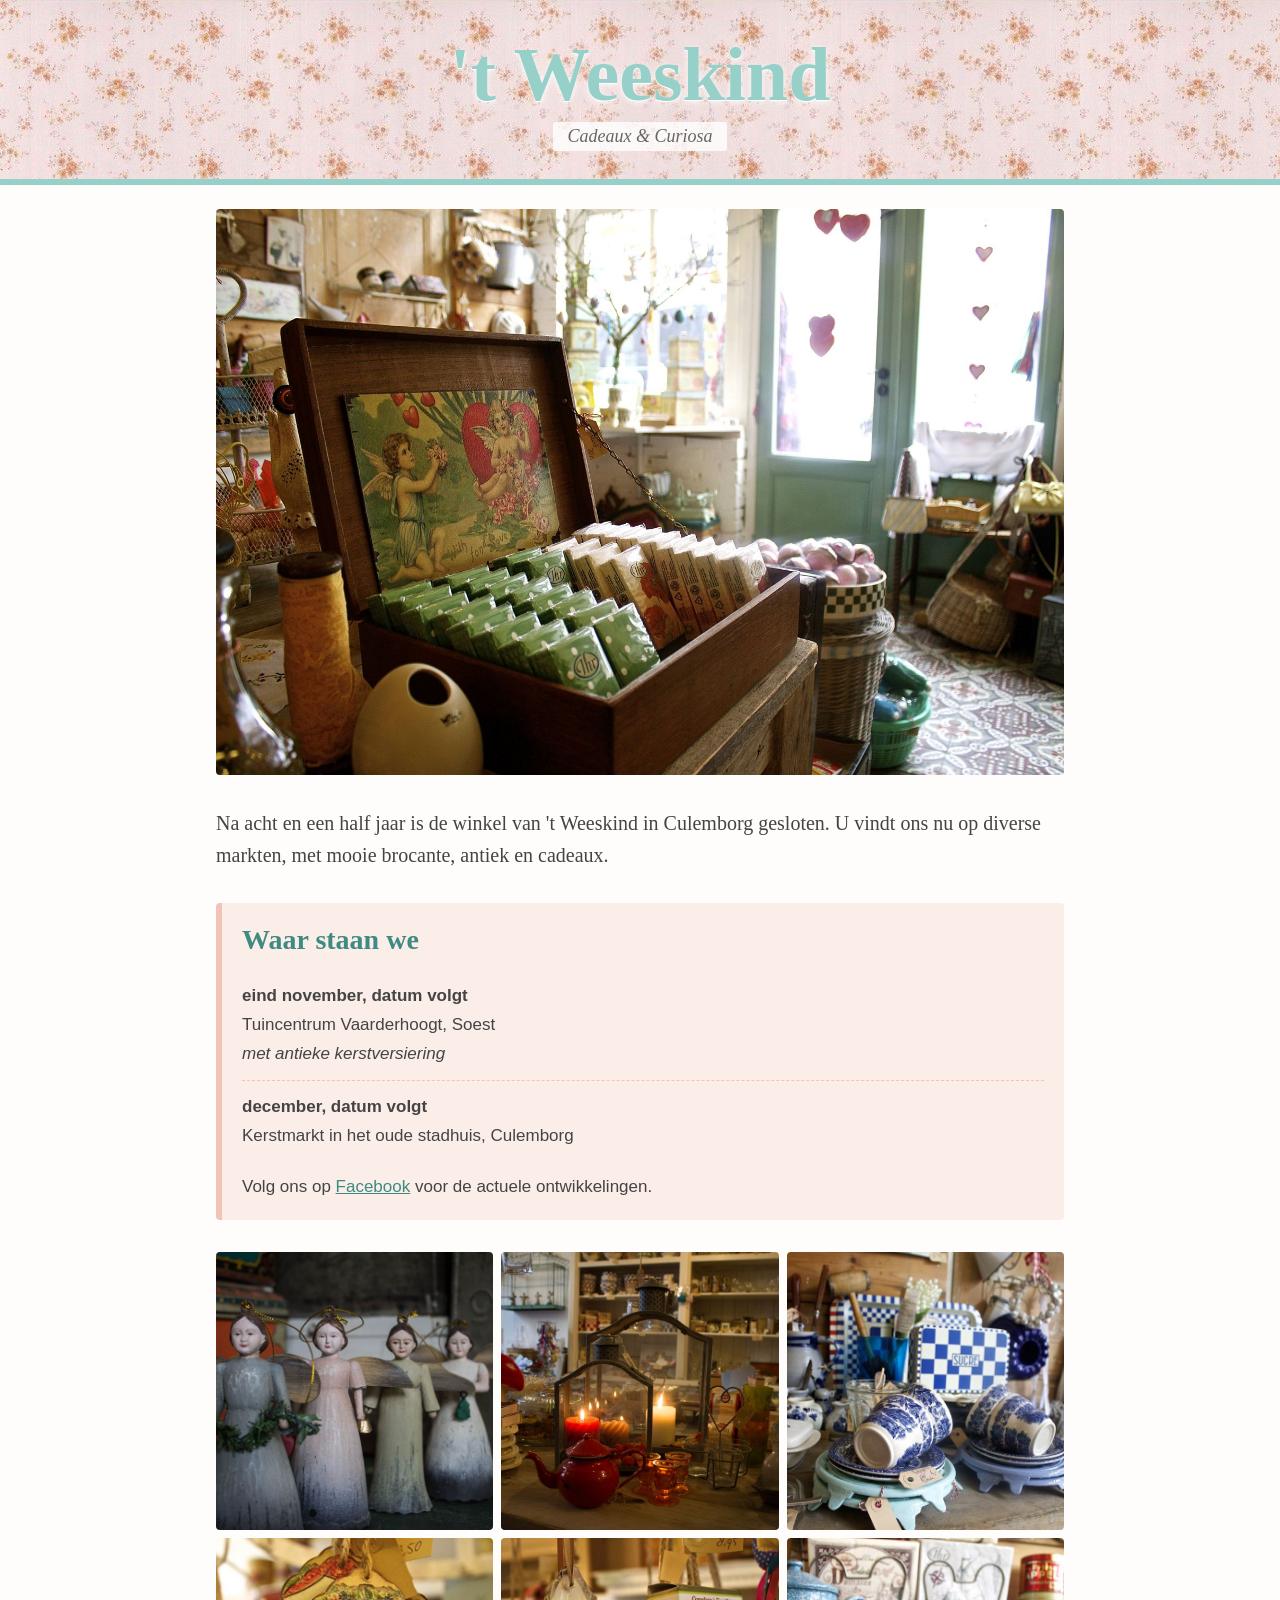
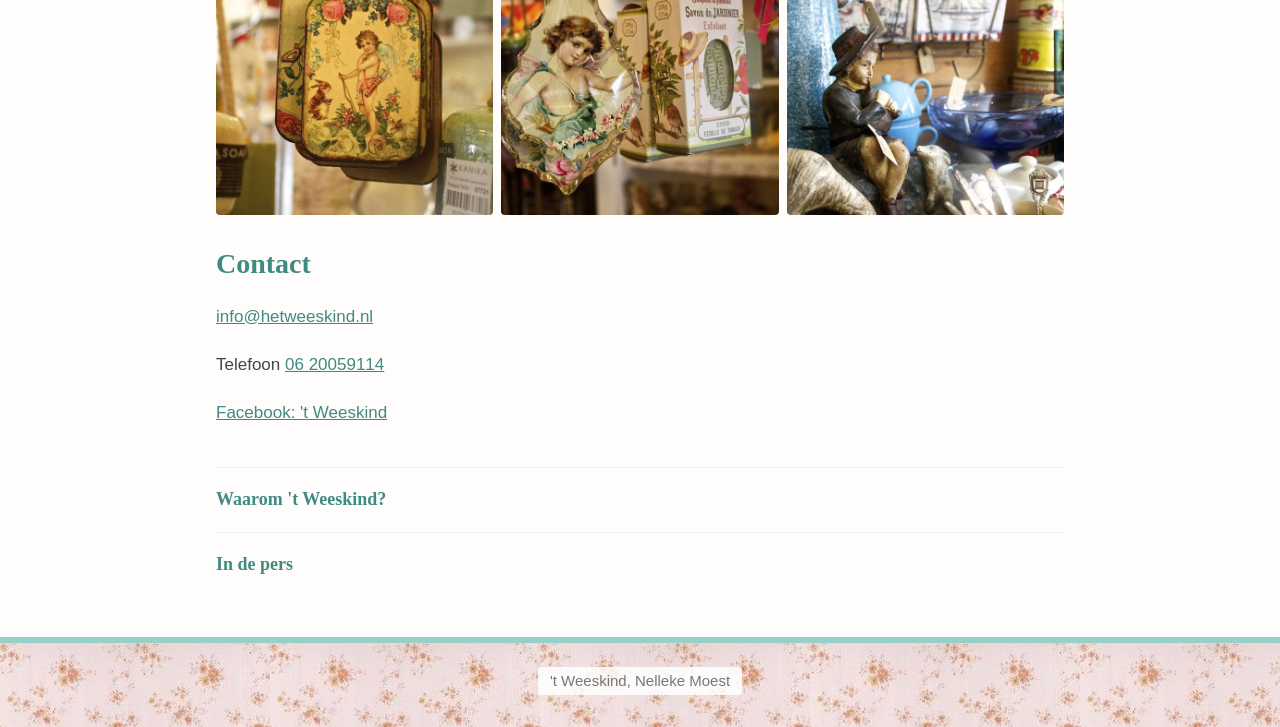
==== nieuw/index.html @ 32e5ac3d "Nieuwe one-pager (nieuw/) + oude site als bron, deploy via GitHub Pages Co-Authored-By: Claude Opus " ====
<!doctype html>
<html lang="nl">
<head>
  <meta charset="utf-8">
  <meta name="viewport" content="width=device-width, initial-scale=1">
  <title>'t Weeskind, Cadeaux &amp; Curiosa</title>
  <meta name="description" content="'t Weeskind: brocante, antiek en cadeaux van Nelleke Moest, voorheen de winkel in Culemborg. Nu te vinden op markten.">
  <link rel="stylesheet" href="style.css">
</head>
<body>

  <header class="kop">
    <p class="kop__naam">'t Weeskind</p>
    <p class="kop__sub">Cadeaux &amp; Curiosa</p>
  </header>

  <main>
    <figure class="hero">
      <img src="img/hero.jpg" alt="Een houten kistje met zeepjes en een oude engelenprent in de winkel van 't Weeskind" width="1600" height="1067">
    </figure>

    <section class="blok intro">
      <!-- Tekst uit de oude site (home en het afscheidsbericht van 29-1-2016), licht ingekort. -->
      <p>Na acht en een half jaar is de winkel van 't Weeskind in Culemborg gesloten. U vindt ons nu op diverse markten, met mooie brocante, antiek en cadeaux.</p>
    </section>

    <section class="blok markten" id="markten">
      <h1>Waar staan we</h1>
      <!--
        ONDERHOUD: één regel per markt. Zet de laatste dag in data-tot (JJJJ-MM-DD);
        na die dag verdwijnt de regel vanzelf. Zonder data-tot blijft hij staan.
        Staat er niets meer, dan toont de pagina de regel "Nieuwe data volgen".
      -->
      <ul class="markten__lijst">
        <li data-tot="">
          <span class="markt__wanneer">eind november, datum volgt</span>
          <span class="markt__waar">Tuincentrum Vaarderhoogt, Soest</span>
          <span class="markt__wat">met antieke kerstversiering</span>
        </li>
        <li data-tot="">
          <span class="markt__wanneer">december, datum volgt</span>
          <span class="markt__waar">Kerstmarkt in het oude stadhuis, Culemborg</span>
        </li>
      </ul>
      <p class="markten__leeg" hidden>Nieuwe data volgen. Kijk op Facebook voor het laatste nieuws.</p>
      <p class="markten__fb">Volg ons op <a href="https://www.facebook.com/Hetweeskind">Facebook</a> voor de actuele ontwikkelingen.</p>
    </section>

    <section class="fotos" aria-label="Foto's">
      <img src="img/engelen.jpg" alt="Vier houten engelen op een rij" loading="lazy" width="900" height="605">
      <img src="img/kaarsen.jpg" alt="Kaarsen en een rode theepot in de winkel" loading="lazy" width="900" height="777">
      <img src="img/servies.jpg" alt="Blauw-wit servies en een geblokte theemuts" loading="lazy" width="900" height="600">
      <img src="img/hangers.jpg" alt="Hangers met oude engelenprenten" loading="lazy" width="900" height="600">
      <img src="img/blikjes.jpg" alt="Een engelenhanger en een oud zeepblik" loading="lazy" width="900" height="600">
      <img src="img/brocante.jpg" alt="Brocante: een emaille kan, glaswerk en een beeldje" loading="lazy" width="900" height="600">
    </section>

    <section class="blok contact" id="contact">
      <h2>Contact</h2>
      <p><a href="mailto:info@hetweeskind.nl">info@hetweeskind.nl</a></p>
      <p>Telefoon <a href="tel:+31620059114">06 20059114</a></p>
      <p><a href="https://www.facebook.com/Hetweeskind">Facebook: 't Weeskind</a></p>
    </section>

    <section class="blok meer">
      <details>
        <summary>Waarom 't Weeskind?</summary>
        <!-- Uit de oude pagina Culemborg, ingekort tot het deel over de naam. -->
        <p>Het Elisabeth Weeshuis (Herenstraat 29) is één van de oudste gebouwen uit Culemborg. De schatrijke en kinderloze Vrouwe Elisabeth, gravin van Culemborg, liet het grootste deel van haar vermogen na aan de armen van de stad. Met het deel van het geld werd het Elisabeth Weeshuis gebouwd. In het huis woonden nog tot 1952 weeskinderen. Tegenwoordig is er een museum en bibliotheek gevestigd.</p>
      </details>
      <details>
        <summary>In de pers</summary>
        <ul>
          <li>Buitenleven (juni 2009): De leukste adressen van Culemborg</li>
          <li>Landelijke leefstijl gids (2009): een gids met landelijke adresjes</li>
          <li>Libelle Balance (juli 2008): Nostalgie in glas</li>
          <li>Culemborgse Courant (juni 2008): Romantische cadeaus bij Het Weeskind</li>
        </ul>
      </details>
    </section>
  </main>

  <footer class="voet">
    <p>'t Weeskind, Nelleke Moest</p>
  </footer>

  <script>
    // Verlopen markten verbergen; zonder markten de "nieuwe data volgen"-regel tonen.
    (function () {
      var vandaag = new Date().toISOString().slice(0, 10);
      var regels = document.querySelectorAll('.markten__lijst li');
      var zichtbaar = 0;
      regels.forEach(function (li) {
        var tot = li.getAttribute('data-tot');
        if (tot && tot < vandaag) { li.hidden = true; } else { zichtbaar++; }
      });
      if (zichtbaar === 0) document.querySelector('.markten__leeg').hidden = false;
    })();
  </script>
</body>
</html>
---- nieuw/style.css ----
/* 't Weeskind: één pagina, geen framework. Sfeer van de oude site: mint, rozenbehang, zacht roze. */
:root {
  --mint: #97d0c9;
  --mint-donker: #3f8a81;   /* mint als tekst/link: #97d0c9 is te licht op wit */
  --roze: #f2c4b8;
  --roze-licht: #fbeee9;
  --tekst: #444;
  --papier: #fffdfb;
  --serif: Georgia, "Times New Roman", Times, serif;
  --sans: -apple-system, BlinkMacSystemFont, "Segoe UI", Helvetica, Arial, sans-serif;
}

* { box-sizing: border-box; }
html { -webkit-text-size-adjust: 100%; }
body {
  margin: 0;
  color: var(--tekst);
  font: 17px/1.6 var(--sans);
  background: var(--papier);
}
img { max-width: 100%; height: auto; display: block; }
a { color: var(--mint-donker); }

.kop {
  text-align: center;
  padding: 36px 16px 28px;
  background: url(img/patroon.jpg) repeat;
  border-bottom: 6px solid var(--mint);
}
.kop__naam {
  margin: 0;
  font: 700 clamp(44px, 11vw, 76px)/1 var(--serif);
  color: var(--mint);
  text-shadow: 0 1px 0 #fff, 0 2px 6px rgba(255, 255, 255, .9);
}
.kop__sub {
  display: inline-block;
  margin: 10px 0 0;
  padding: 2px 14px;
  font: italic 18px/1.4 var(--serif);
  color: #666;
  background: rgba(255, 255, 255, .8);
  border-radius: 3px;
}

main { max-width: 880px; margin: 0 auto; padding: 0 16px; }

.hero { margin: 24px 0 0; }
.hero img { width: 100%; aspect-ratio: 3 / 2; object-fit: cover; border-radius: 4px; }

.blok { margin: 32px 0; }
.intro p { font: 20px/1.6 var(--serif); margin: 0; }

h1, h2 {
  font: 700 28px/1.2 var(--serif);
  color: var(--mint-donker);
  margin: 0 0 14px;
}

.markten {
  background: var(--roze-licht);
  border-left: 6px solid var(--roze);
  padding: 20px 20px 8px;
  border-radius: 4px;
}
.markten__lijst { list-style: none; margin: 0; padding: 0; }
.markten__lijst li {
  display: grid;
  gap: 2px;
  padding: 12px 0;
  border-bottom: 1px dashed var(--roze);
}
.markten__lijst li:last-child { border-bottom: 0; }
.markt__wanneer { font-weight: 700; }
.markt__wat { font-style: italic; }
.markten__leeg, .markten__fb { margin: 12px 0; }

.fotos {
  display: grid;
  grid-template-columns: repeat(2, 1fr);
  gap: 8px;
  margin: 32px 0;
}
.fotos img { width: 100%; aspect-ratio: 1 / 1; object-fit: cover; border-radius: 4px; }
@media (min-width: 700px) {
  .fotos { grid-template-columns: repeat(3, 1fr); }
}

.contact p { margin: 4px 0; }
.contact a { display: inline-block; padding: 6px 0; min-height: 44px; line-height: 32px; }

.meer details {
  border-top: 1px solid #eee;
  padding: 10px 0;
}
.meer summary {
  cursor: pointer;
  font: 700 18px/1.4 var(--serif);
  color: var(--mint-donker);
  min-height: 44px;
  display: flex;
  align-items: center;
}
.meer ul { padding-left: 20px; }

.voet {
  text-align: center;
  padding: 24px 16px 32px;
  margin-top: 40px;
  border-top: 6px solid var(--mint);
  color: #777;
  font-size: 15px;
  background: url(img/patroon.jpg) repeat;
}
.voet p { display: inline-block; background: rgba(255, 255, 255, .85); padding: 2px 12px; border-radius: 3px; margin: 0; }
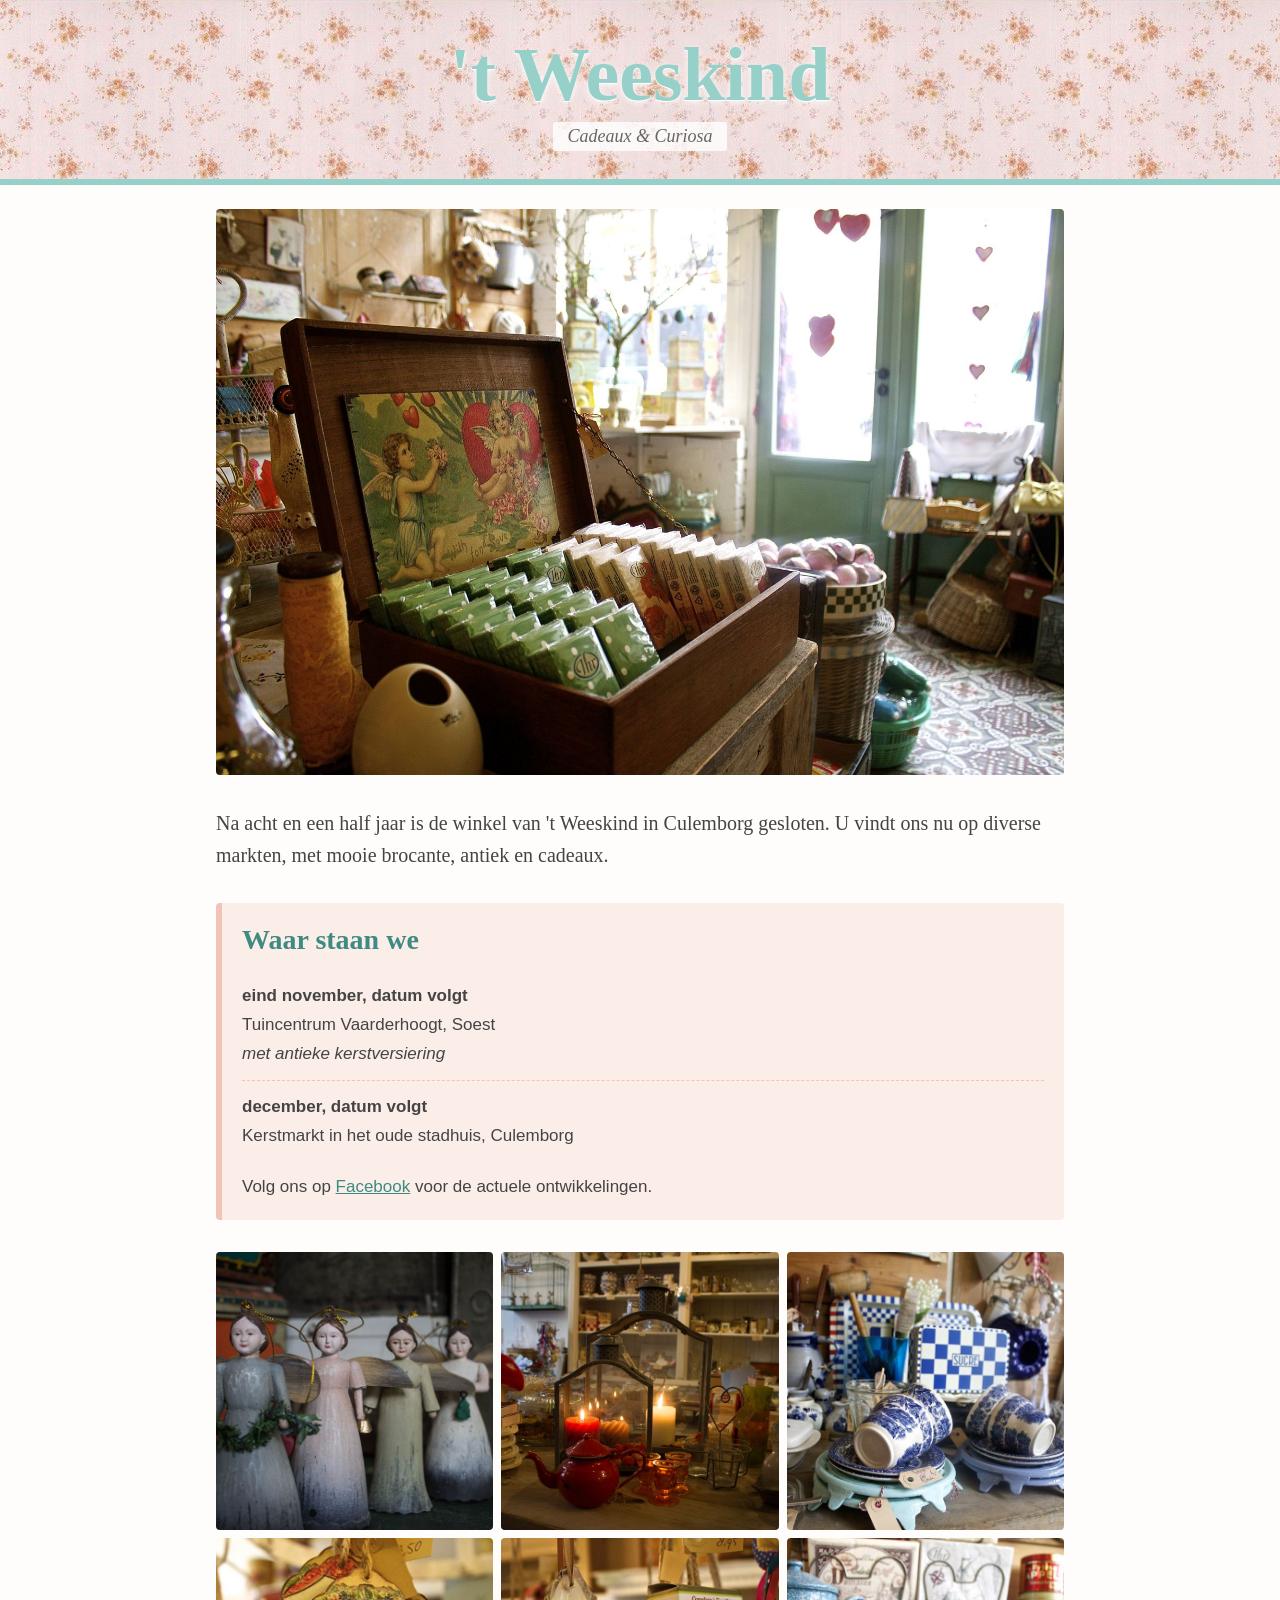
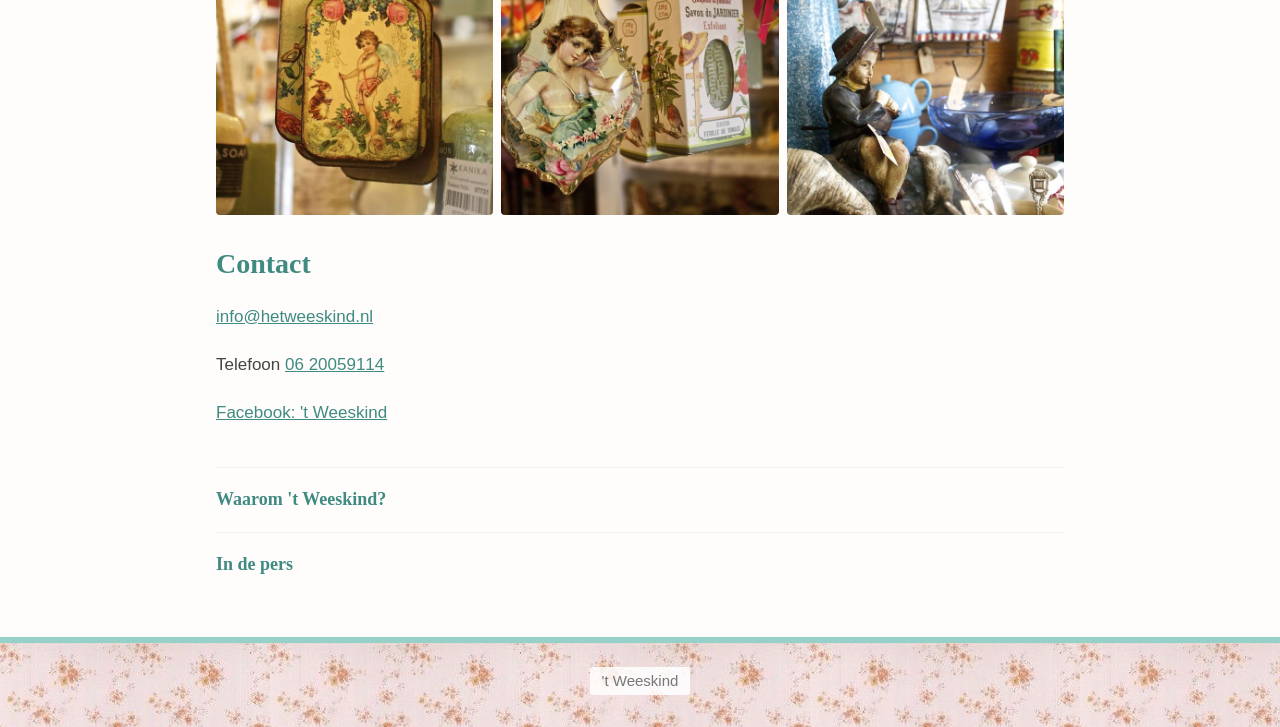
==== commit 8f46afc7: "Footer: naam weg Co-Authored-By: Claude Opus 5.5 <noreply@anthropic.com>" ====
--- a/nieuw/index.html
+++ b/nieuw/index.html
@@ -81,7 +81,7 @@
   </main>
 
   <footer class="voet">
-    <p>'t Weeskind, Nelleke Moest</p>
+    <p>'t Weeskind</p>
   </footer>
 
   <script>
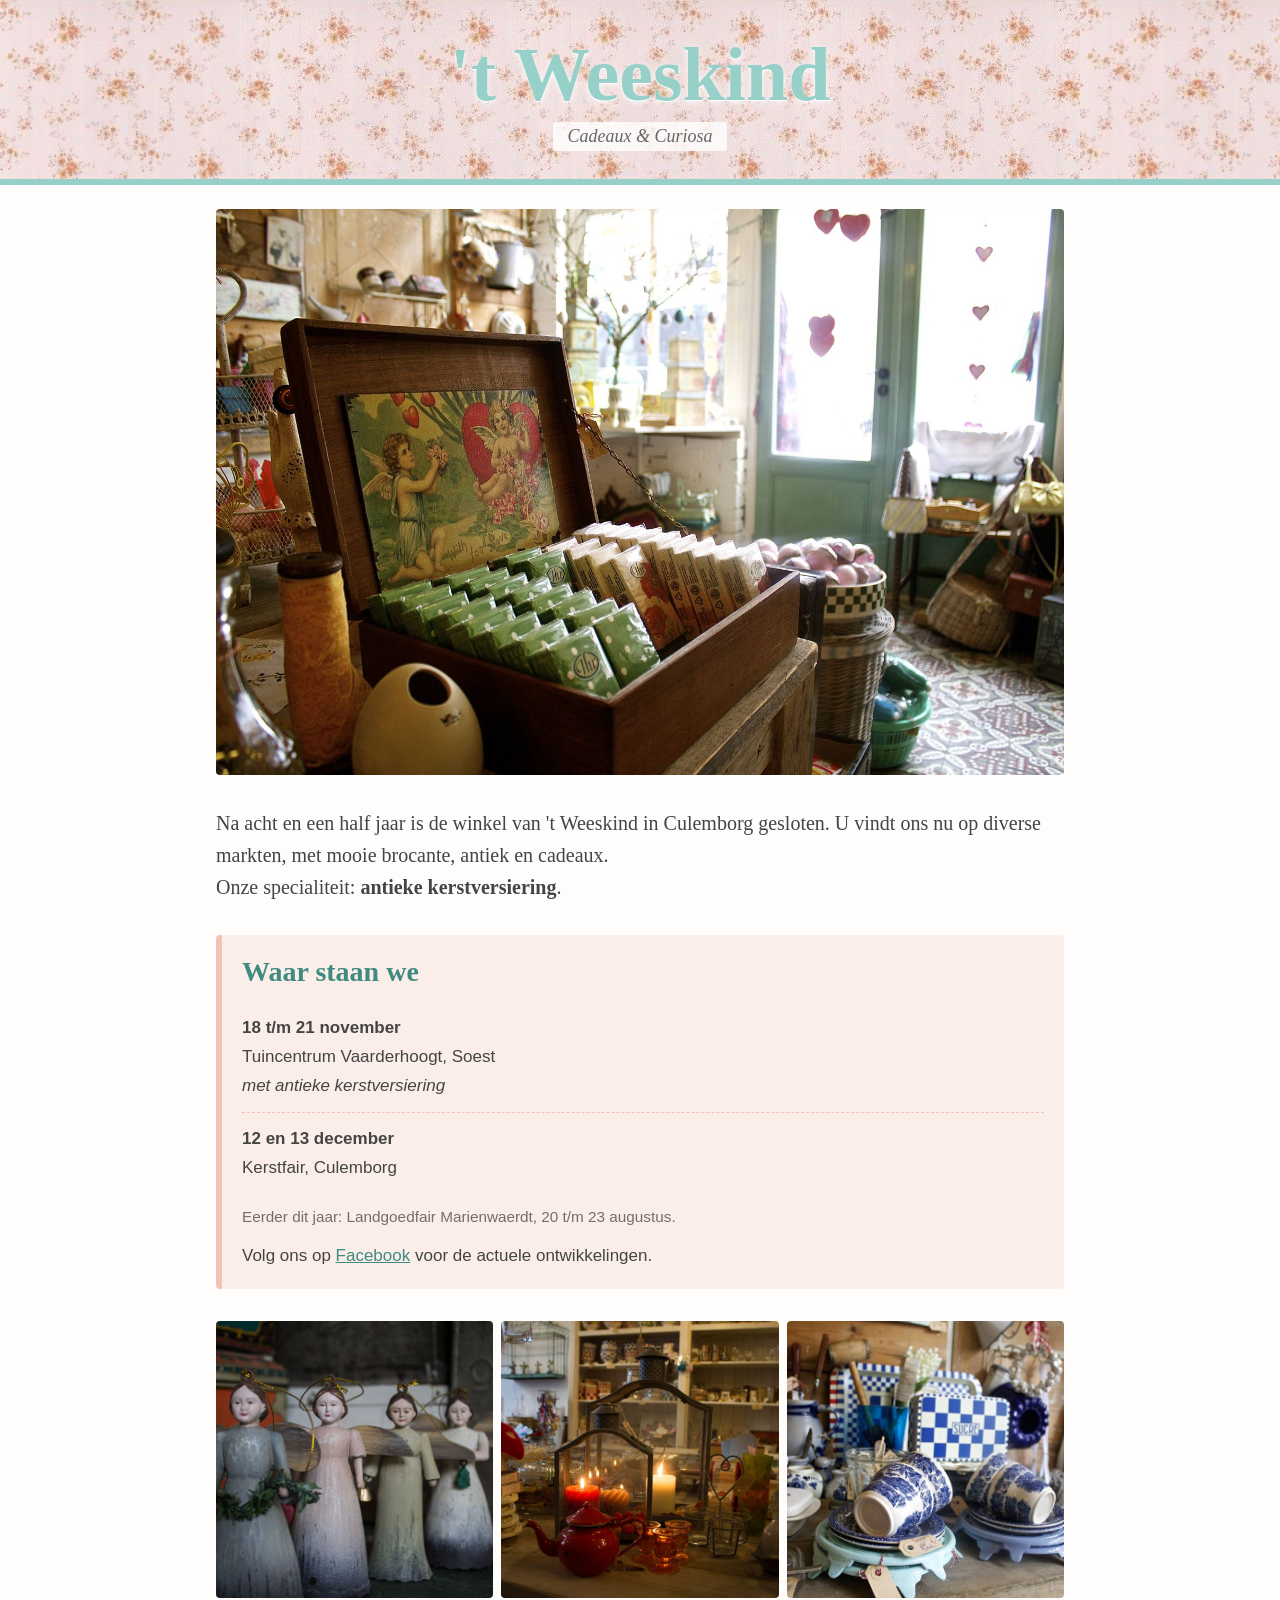
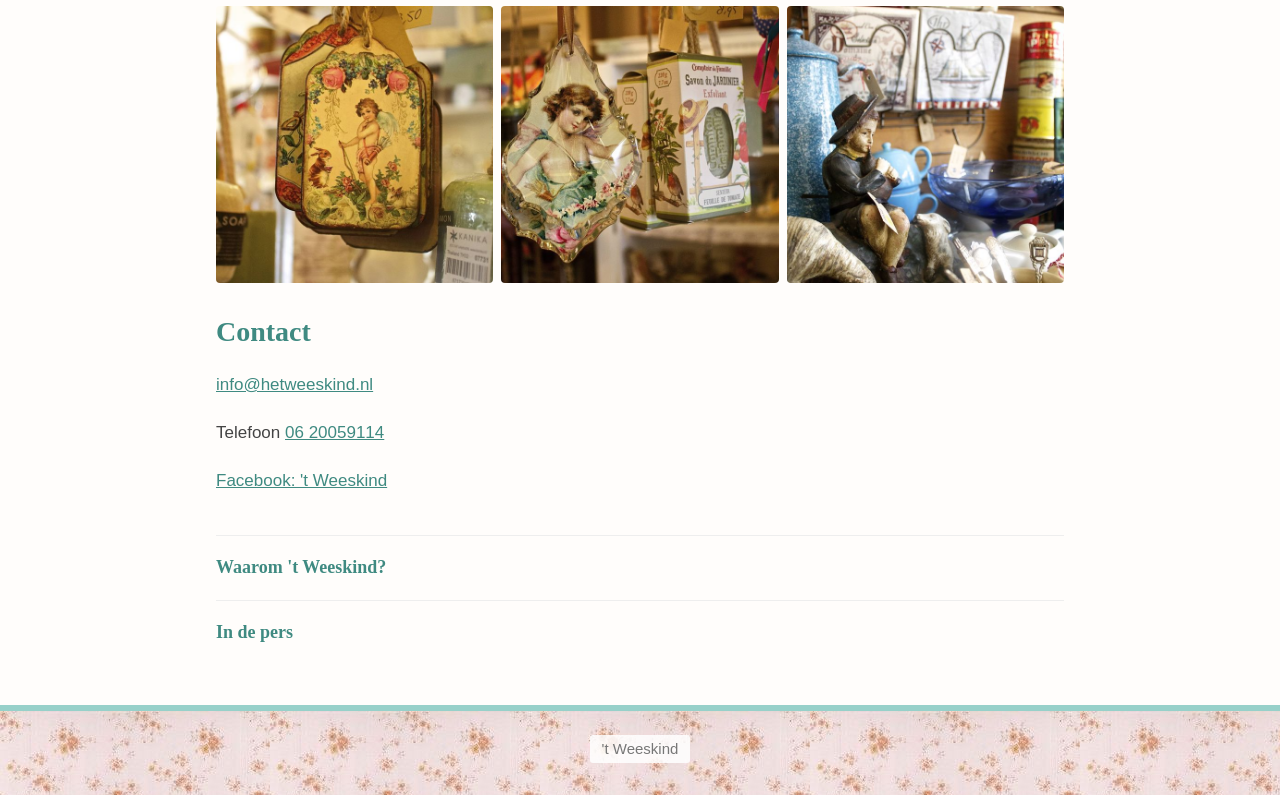
==== commit 495f2ee0: "Marktdata 2026, kerstversiering als specialiteit, Landgoedfair als eerder dit jaar Co-Authored-By: C" ====
--- a/nieuw/index.html
+++ b/nieuw/index.html
@@ -22,6 +22,7 @@
     <section class="blok intro">
       <!-- Tekst uit de oude site (home en het afscheidsbericht van 29-1-2016), licht ingekort. -->
       <p>Na acht en een half jaar is de winkel van 't Weeskind in Culemborg gesloten. U vindt ons nu op diverse markten, met mooie brocante, antiek en cadeaux.</p>
+      <p>Onze specialiteit: <strong>antieke kerstversiering</strong>.</p>
     </section>
 
     <section class="blok markten" id="markten">
@@ -32,16 +33,17 @@
         Staat er niets meer, dan toont de pagina de regel "Nieuwe data volgen".
       -->
       <ul class="markten__lijst">
-        <li data-tot="">
-          <span class="markt__wanneer">eind november, datum volgt</span>
+        <li data-tot="2026-11-21">
+          <span class="markt__wanneer">18 t/m 21 november</span>
           <span class="markt__waar">Tuincentrum Vaarderhoogt, Soest</span>
           <span class="markt__wat">met antieke kerstversiering</span>
         </li>
-        <li data-tot="">
-          <span class="markt__wanneer">december, datum volgt</span>
-          <span class="markt__waar">Kerstmarkt in het oude stadhuis, Culemborg</span>
+        <li data-tot="2026-12-13">
+          <span class="markt__wanneer">12 en 13 december</span>
+          <span class="markt__waar">Kerstfair, Culemborg</span>
         </li>
       </ul>
+      <p class="markten__eerder">Eerder dit jaar: Landgoedfair Marienwaerdt, 20 t/m 23 augustus.</p>
       <p class="markten__leeg" hidden>Nieuwe data volgen. Kijk op Facebook voor het laatste nieuws.</p>
       <p class="markten__fb">Volg ons op <a href="https://www.facebook.com/Hetweeskind">Facebook</a> voor de actuele ontwikkelingen.</p>
     </section>
--- a/nieuw/style.css
+++ b/nieuw/style.css
@@ -74,6 +74,7 @@
 .markt__wanneer { font-weight: 700; }
 .markt__wat { font-style: italic; }
 .markten__leeg, .markten__fb { margin: 12px 0; }
+.markten__eerder { margin: 12px 0; font-size: .9em; opacity: .75; }
 
 .fotos {
   display: grid;
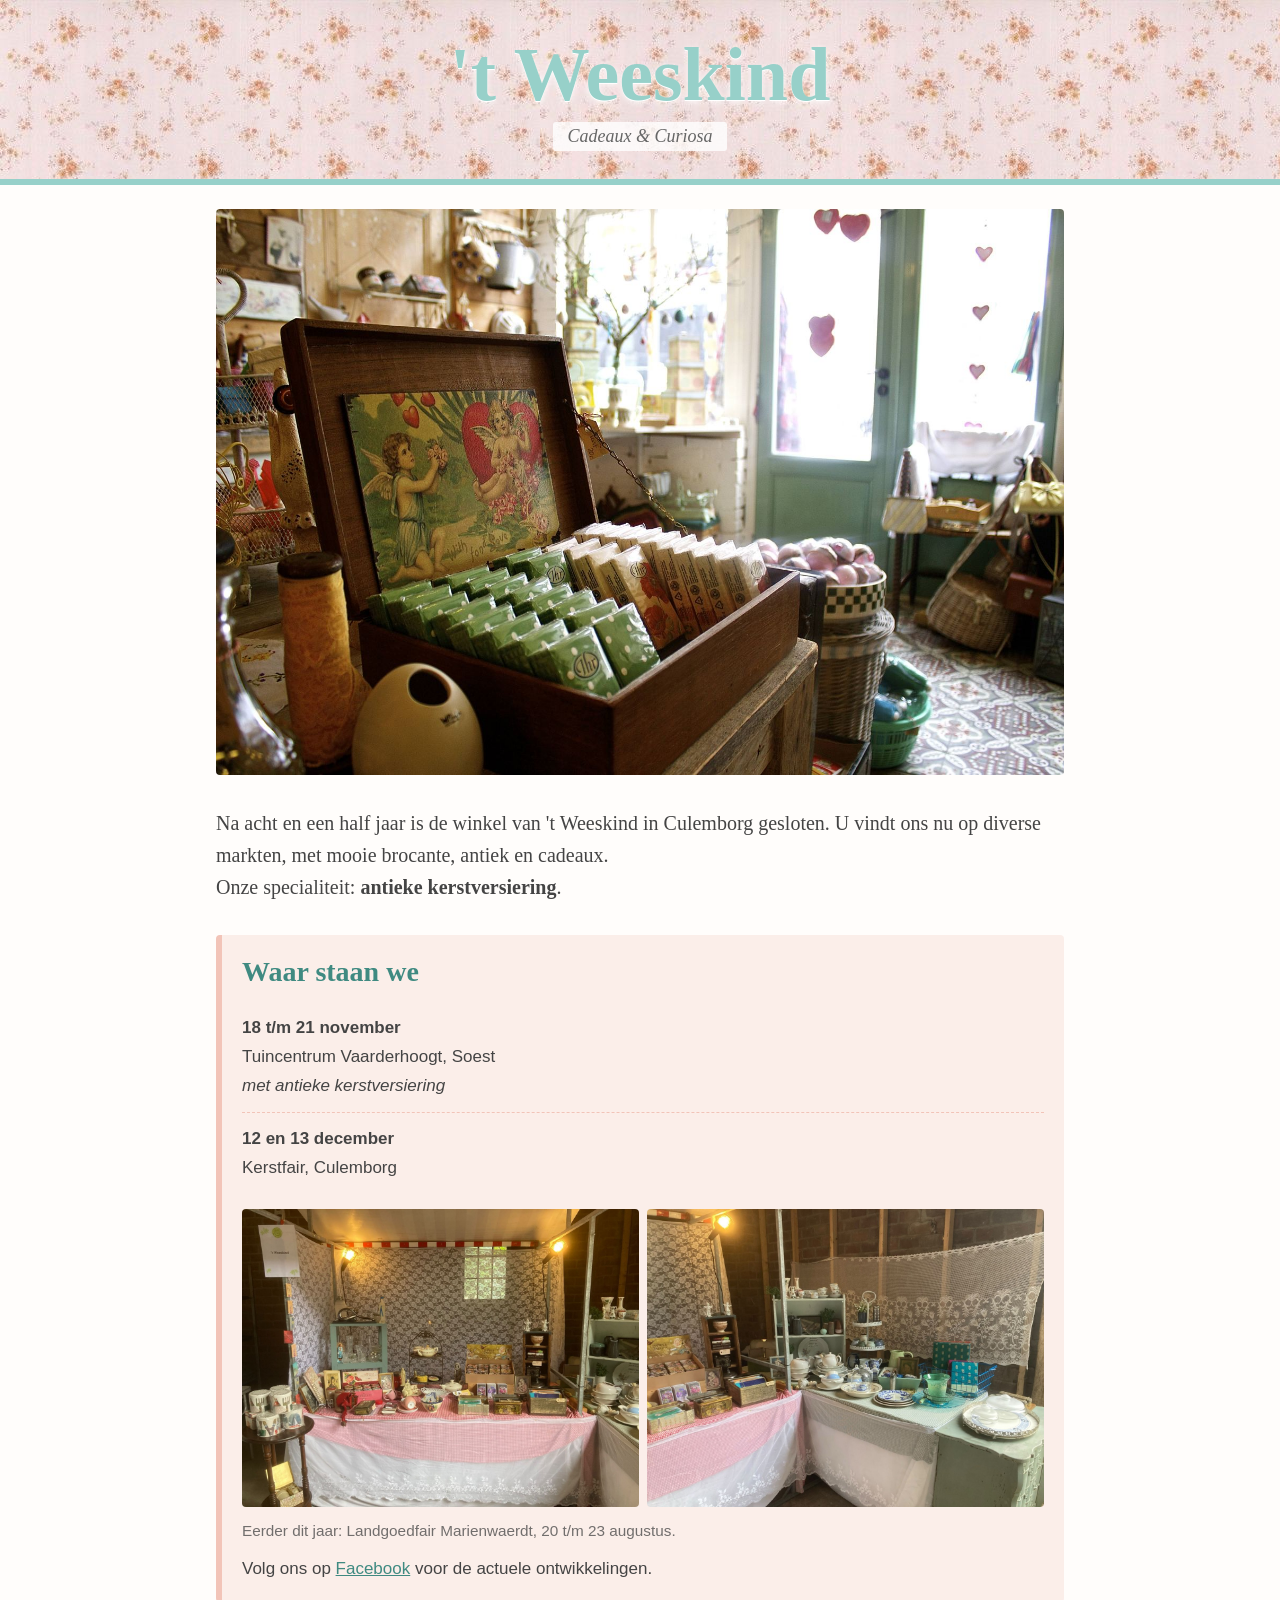
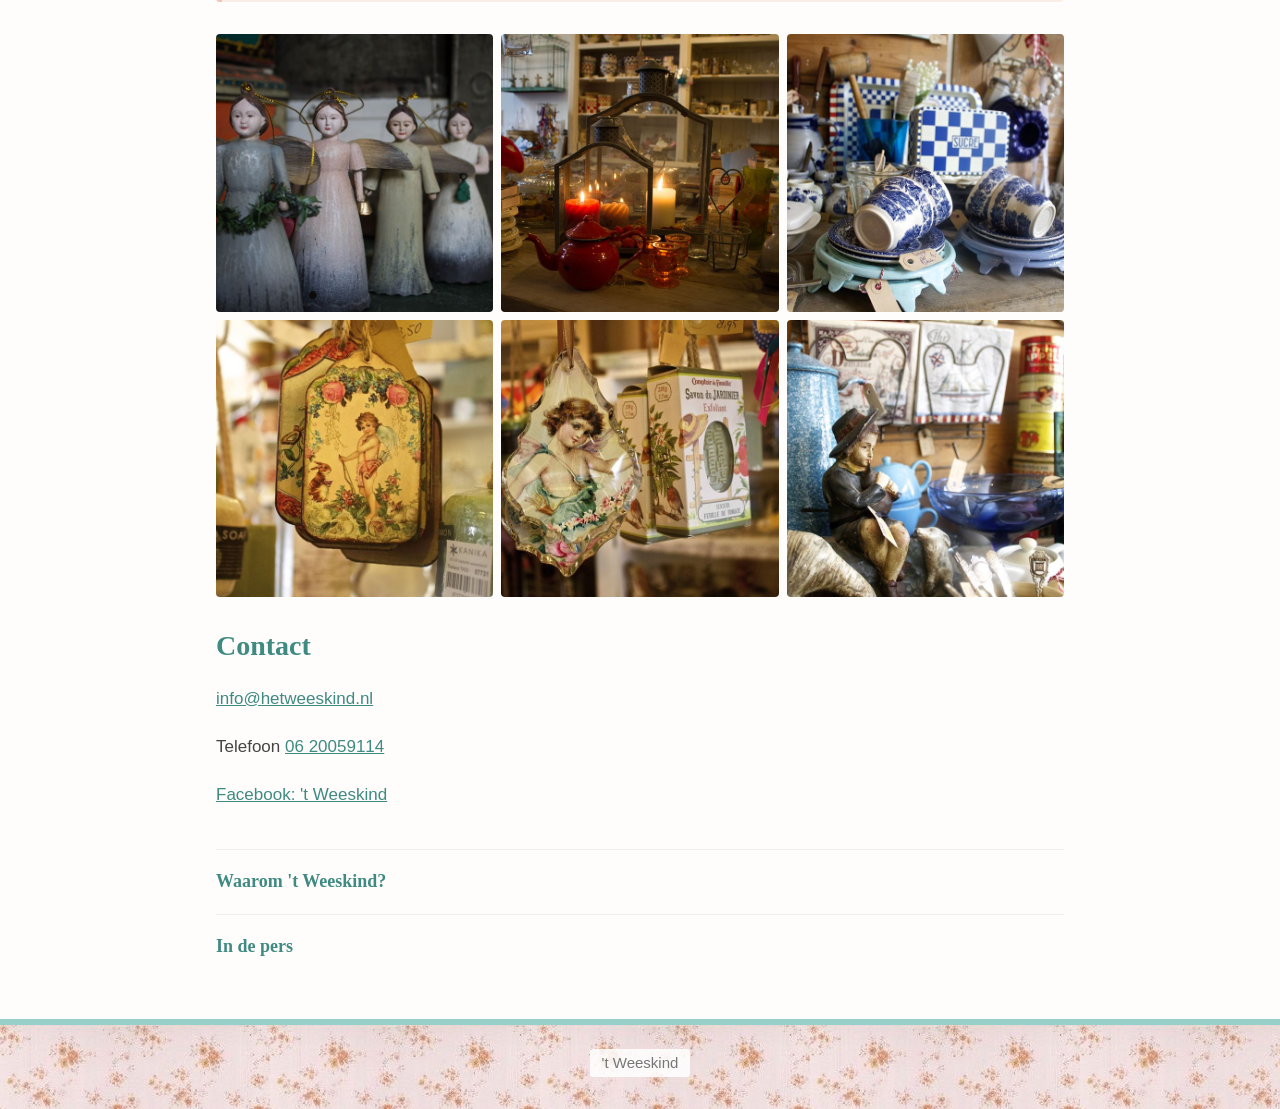
==== commit b3975f76: "Twee marktfoto's van de kraam bij Waar staan we Co-Authored-By: Claude Opus 5.5 <noreply@anthropic.c" ====
--- a/nieuw/index.html
+++ b/nieuw/index.html
@@ -43,6 +43,10 @@
           <span class="markt__waar">Kerstfair, Culemborg</span>
         </li>
       </ul>
+      <div class="markten__fotos">
+        <img src="img/kraam-voor.jpg" alt="De kraam van 't Weeskind op een markt: een tafel met roze geruit kleed vol blikken, servies en prentjes, met kanten doek erachter" loading="lazy" width="1200" height="900">
+        <img src="img/kraam-zij.jpg" alt="Zijtafel van de kraam met wit en blauw servies, glaswerk en een oud mintgroen kastje" loading="lazy" width="1200" height="900">
+      </div>
       <p class="markten__eerder">Eerder dit jaar: Landgoedfair Marienwaerdt, 20 t/m 23 augustus.</p>
       <p class="markten__leeg" hidden>Nieuwe data volgen. Kijk op Facebook voor het laatste nieuws.</p>
       <p class="markten__fb">Volg ons op <a href="https://www.facebook.com/Hetweeskind">Facebook</a> voor de actuele ontwikkelingen.</p>
--- a/nieuw/style.css
+++ b/nieuw/style.css
@@ -74,6 +74,9 @@
 .markt__wanneer { font-weight: 700; }
 .markt__wat { font-style: italic; }
 .markten__leeg, .markten__fb { margin: 12px 0; }
+.markten__fotos { display: grid; gap: 8px; margin: 16px 0 0; }
+.markten__fotos img { width: 100%; aspect-ratio: 4 / 3; object-fit: cover; border-radius: 4px; }
+@media (min-width: 700px) { .markten__fotos { grid-template-columns: 1fr 1fr; } }
 .markten__eerder { margin: 12px 0; font-size: .9em; opacity: .75; }
 
 .fotos {
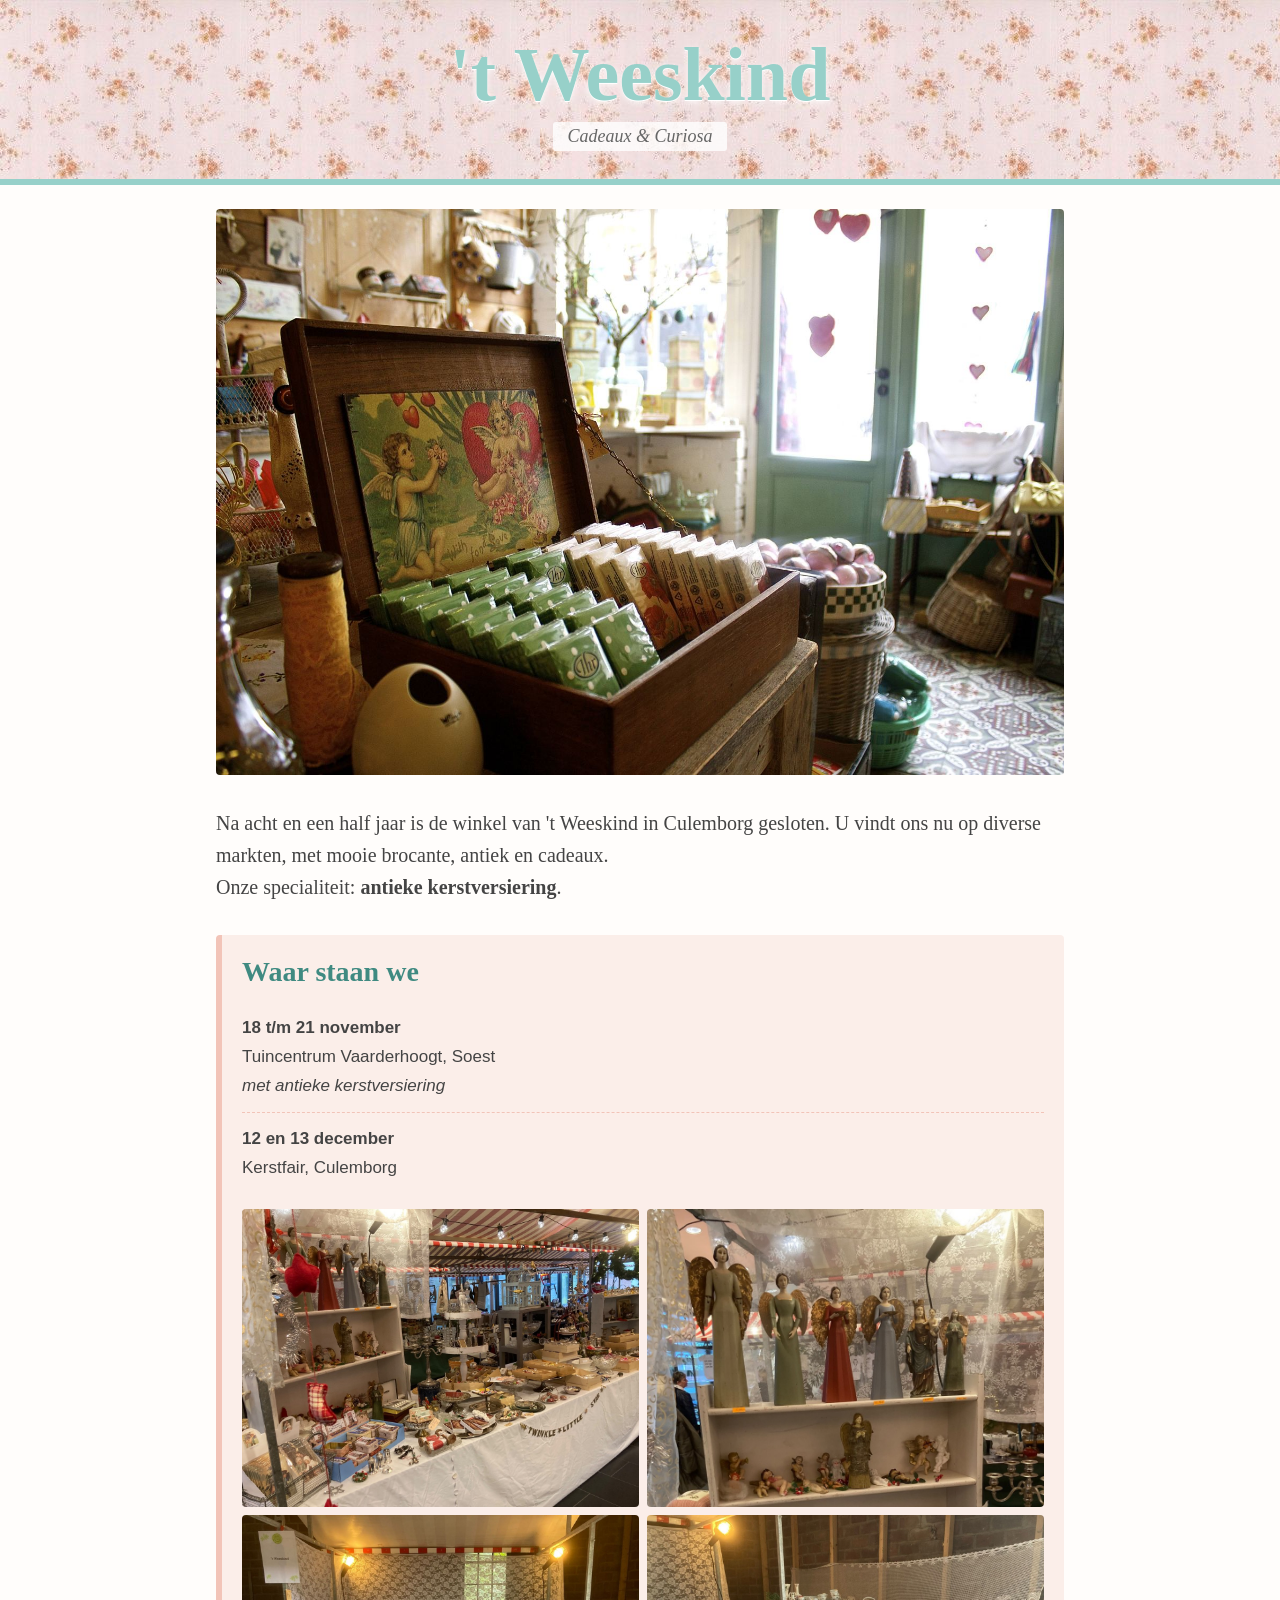
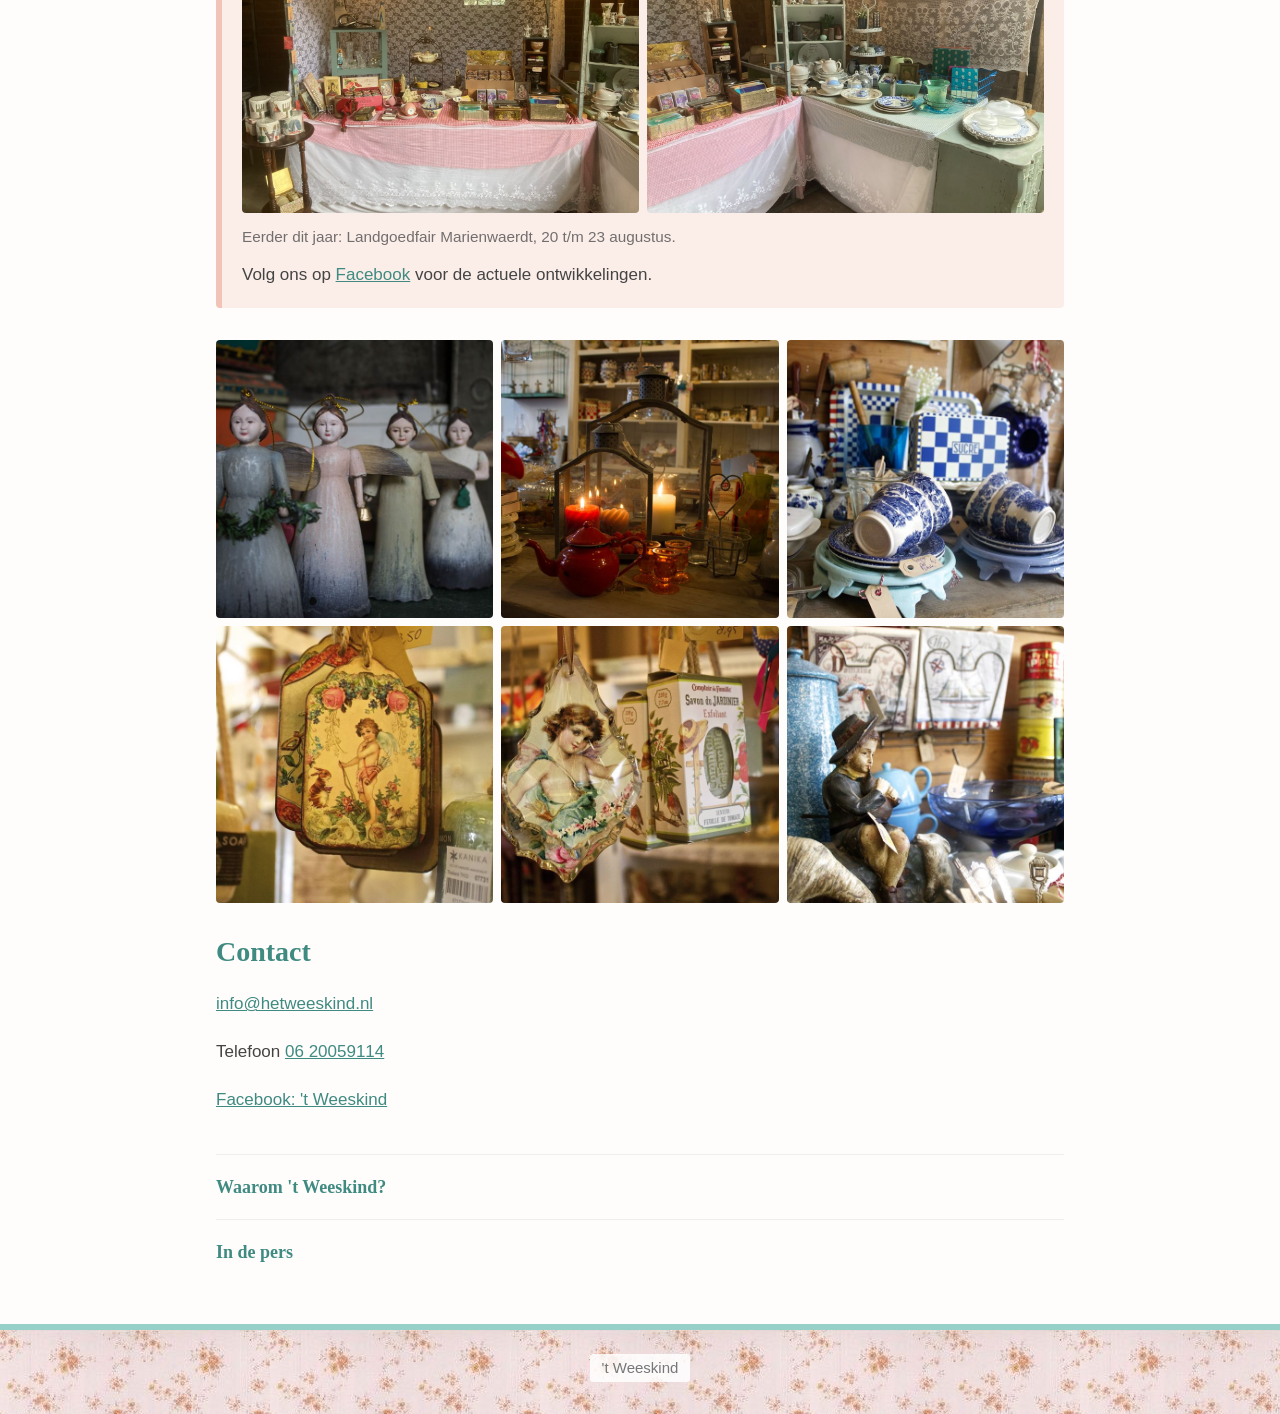
==== commit a04fd1bd: "Twee kerstfoto's erbij, marktfoto's als 2x2 Co-Authored-By: Claude Opus 5.5 <noreply@anthropic.com>" ====
--- a/nieuw/index.html
+++ b/nieuw/index.html
@@ -44,6 +44,8 @@
         </li>
       </ul>
       <div class="markten__fotos">
+        <img src="img/kerst-kraam.jpg" alt="Kerstkraam van 't Weeskind met houten engelen, oude kerstballen in doosjes, zilver en een slinger Twinkle little star" loading="lazy" width="1200" height="900">
+        <img class="foto--boven" src="img/kerst-engelen.jpg" alt="Een kast vol antieke engelen en kerstbeeldjes, met blikjes en kerstkaarten ervoor" loading="lazy" width="900" height="1200">
         <img src="img/kraam-voor.jpg" alt="De kraam van 't Weeskind op een markt: een tafel met roze geruit kleed vol blikken, servies en prentjes, met kanten doek erachter" loading="lazy" width="1200" height="900">
         <img src="img/kraam-zij.jpg" alt="Zijtafel van de kraam met wit en blauw servies, glaswerk en een oud mintgroen kastje" loading="lazy" width="1200" height="900">
       </div>
--- a/nieuw/style.css
+++ b/nieuw/style.css
@@ -74,9 +74,9 @@
 .markt__wanneer { font-weight: 700; }
 .markt__wat { font-style: italic; }
 .markten__leeg, .markten__fb { margin: 12px 0; }
-.markten__fotos { display: grid; gap: 8px; margin: 16px 0 0; }
+.markten__fotos { display: grid; grid-template-columns: 1fr 1fr; gap: 8px; margin: 16px 0 0; }
 .markten__fotos img { width: 100%; aspect-ratio: 4 / 3; object-fit: cover; border-radius: 4px; }
-@media (min-width: 700px) { .markten__fotos { grid-template-columns: 1fr 1fr; } }
+.markten__fotos .foto--boven { object-position: center top; }
 .markten__eerder { margin: 12px 0; font-size: .9em; opacity: .75; }
 
 .fotos {
